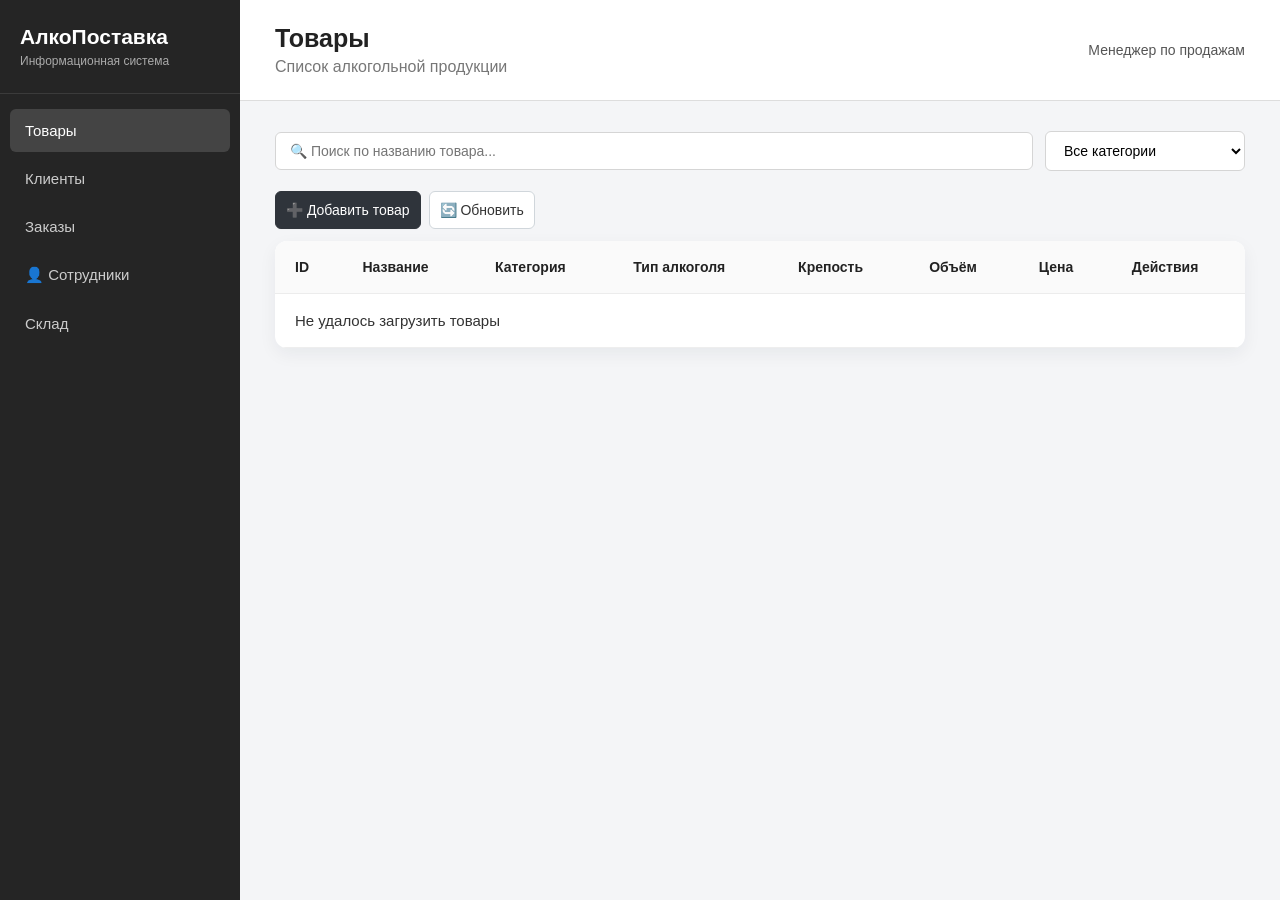
==== wwwroot/index.html @ d8df2c1d "Ver_1.2" ====
﻿<!DOCTYPE html>
<html lang="ru">
	<head>
		<meta charset="UTF-8"/>
			<meta name="viewport" content="width=device-width, initial-scale=1.0"/>

				<title>Компания-поставщик алкогольной продукции</title>

				<link rel="stylesheet" href="css/style.css"/>
</head>

	<body>

		<div class="app">

			<!-- Боковое меню -->
			<aside class="sidebar">

				<div class="logo">
					<div class="logo-title">АлкоПоставка</div>
					<div class="logo-subtitle">Информационная система</div>
				</div>

				<nav class="menu">

					<button class="menu-item active" data-page="products">
						Товары
					</button>

					<button class="menu-item" data-page="clients">
						Клиенты
					</button>

					<button class="menu-item" data-page="orders">
						Заказы
					</button>

					<div class="menu-item" data-page="employees">
						<span class="menu-icon">👤</span>
						<span>Сотрудники</span>
					</div>

					<button class="menu-item" data-page="stock">
						Склад
					</button>

				</nav>

			</aside>


			<!-- Основная область -->
			<main class="main">

				<header class="topbar">
					<div>
						<h1 id="pageTitle">Товары</h1>
						<p id="pageDescription">
							Список алкогольной продукции
						</p>
					</div>

					<div class="user-info">
						Менеджер по продажам
					</div>
				</header>


				<section class="content">

					<!-- Товары -->
					<div id="productsPage" class="page">

						<div class="products-filters">

    <div class="search-box">
        <input
            type="text"
            id="productSearch"
            placeholder="🔍 Поиск по названию товара..."
            autocomplete="off">
    </div>

    <div class="filter-box">
        <select id="productCategoryFilter">
            <option value="">Все категории</option>
        </select>
    </div>

</div>

<!-- Модальное окно удаления клиента -->
<div id="deleteClientModal" class="modal hidden">
	<input type="hidden" id="editingClientId">

	<div class="modal-content delete-modal-content">

		<div class="modal-header">
			<h2>Удаление клиента</h2>

			<button
				type="button"
				class="modal-close"
				id="closeDeleteClientModal">
				×
			</button>
		</div>

		<div class="modal-body delete-modal-body">

			<p class="delete-warning">
				Вы действительно хотите удалить клиента
				<strong id="deleteClientName"></strong>?
			</p>

			<p class="delete-description">
				Если у клиента есть связанные заказы, удаление может быть запрещено.
			</p>

		</div>

		<div class="modal-footer">

			<button
				type="button"
				class="btn-secondary"
				id="cancelDeleteClient">
				Отмена
			</button>

			<button
				type="button"
				class="btn-danger"
				id="confirmDeleteClient">
				Удалить
			</button>

		</div>

	</div>

</div>
						
						<div class="page-actions">
							<button
								type="button"
								class="btn-primary"
								id="addProductButton">
								➕ Добавить товар
							</button>

							<button
								type="button"
								id="refreshProductsButton">
								🔄 Обновить
							</button>
						</div>
						
						
						<div class="table-card">

							<table>
								<thead>
									<tr>
										<th>ID</th>
										<th>Название</th>
										<th>Категория</th>
										<th>Тип алкоголя</th>
										<th>Крепость</th>
										<th>Объём</th>
										<th>Цена</th>
										<th>Действия</th>
									</tr>
								</thead>

								<tbody id="productsTable"></tbody>
							</table>

						</div>

					</div>


					<!-- Модальное окно товара -->
<div id="productModal" class="modal hidden">

    <div class="modal-content">

        <div class="modal-header">
            <h2 id="productModalTitle">Добавление товара</h2>

            <button
                type="button"
                class="modal-close"
                id="closeProductModal">
                ×
            </button>
        </div>

        <form id="productForm" class="entity-form">

            <div class="form-group">
                <label for="productName">
                    Название товара
                </label>

                <input
                    type="text"
                    id="productName"
                    required>
            </div>


            <div class="form-group">
                <label for="productAlcoholType">
                    Тип алкоголя
                </label>

                <input
                    type="text"
                    id="productAlcoholType"
                    required>
            </div>


            <div class="form-row">

                <div class="form-group">
                    <label for="productStrength">
                        Крепость (%)
                    </label>

                    <input
                        type="number"
                        id="productStrength"
                        min="0"
                        step="0.1"
                        required>
                </div>


                <div class="form-group">
                    <label for="productVolume">
                        Объём (л)
                    </label>

                    <input
                        type="number"
                        id="productVolume"
                        min="0"
                        step="0.01"
                        required>
                </div>

            </div>


            <div class="form-group">
                <label for="productPrice">
                    Цена за единицу (₽)
                </label>

                <input
                    type="number"
                    id="productPrice"
                    min="0"
                    step="0.01"
                    required>
            </div>


            <div class="form-group">
                <label for="productCategory">
                    Категория
                </label>

                <select
                    id="productCategory"
                    required>

                    <option value="">
                        Выберите категорию
                    </option>

                </select>
            </div>


            <div class="modal-footer">

                <button
                    type="button"
                    class="btn-secondary"
                    id="cancelProduct">
                    Отмена
                </button>

                <button
                    type="submit"
                    class="btn-primary"
                    id="saveProductButton">
                    Сохранить
                </button>

            </div>

        </form>

    </div>

</div>
					
					<!-- Модальное окно удаления товара -->
<div id="deleteProductModal" class="modal hidden">

    <div class="modal-content delete-modal-content">

        <div class="modal-header">
            <h2>Удаление товара</h2>

            <button
                type="button"
                class="modal-close"
                id="closeDeleteProductModal">
                ×
            </button>
        </div>

        <div class="modal-body delete-modal-body">

            <p class="delete-warning">
                Вы действительно хотите удалить товар
                <strong id="deleteProductName"></strong>?
            </p>

            <p class="delete-description">
                Если товар уже используется в существующих заказах,
                система не позволит его удалить.
            </p>

        </div>

        <div class="modal-footer">

            <button
                type="button"
                class="btn-secondary"
                id="cancelDeleteProduct">
                Отмена
            </button>

            <button
                type="button"
                class="btn-danger"
                id="confirmDeleteProduct">
                Удалить
            </button>

        </div>

    </div>

</div>
					
					<!-- Клиенты -->
					<div id="clientsPage" class="page hidden">

                        <div class="section-tools">
                            <div class="search-box">
                                <input type="text" id="clientSearch"
                                       placeholder="Поиск по клиентам..." autocomplete="off">
                            </div>
                            <div class="page-actions">
                                <button type="button" class="btn-primary" id="addClientButton">➕ Добавить клиента</button>
                                <button type="button" id="refreshClients">🔄 Обновить</button>
                            </div>
                        </div>

						<div class="table-card">

							<table>
								<thead>
									<tr>
										<th>ID</th>
										<th>Наименование</th>
										<th>Тип</th>
										<th>ИНН</th>
										<th>Телефон</th>
										<th>Email</th>
										<th>Адрес доставки</th>
										<th>Действия</th>
									</tr>
								</thead>

								<tbody id="clientsTable"></tbody>
							</table>

						</div>
						
						<div id="clientModal" class="modal hidden">

    <div class="modal-content">

        <div class="modal-header">

            <h2>Добавление клиента</h2>

            <button id="closeClientModal"
                    class="close-button">
                ×
            </button>

        </div>

        <form id="clientForm" class="entity-form">

            <label>
                Наименование
                <input
                    type="text"
                    id="clientName"
                    required>
            </label>

            <label>
                Тип клиента

                <select id="clientType" required>
                    <option value="Юридическое лицо">
                        Юридическое лицо
                    </option>

                    <option value="Физическое лицо">
                        Физическое лицо
                    </option>
                </select>

            </label>

            <label>
                ИНН
                <input
                    type="text"
                    id="clientInn">
            </label>

            <label>
                Телефон
                <input
                    type="text"
                    id="clientPhone"
                    required>
            </label>

            <label>
                Email
                <input
                    type="email"
                    id="clientEmail">
            </label>

            <label>
                Адрес доставки
                <input
                    type="text"
                    id="clientAddress"
                    required>
            </label>

            <div class="form-actions">

                <button type="submit">
                    Сохранить
                </button>

                <button
                    type="button"
                    id="cancelClient">
                    Отмена
                </button>

            </div>

        </form>

    </div>

</div>

					</div>


					<!-- Заказы -->
					<div id="ordersPage" class="page hidden">

                        <div class="section-tools">
                            <div class="search-box">
                                <input type="text" id="orderSearch"
                                       placeholder="Поиск по заказам..." autocomplete="off">
                            </div>
                            <div class="page-actions">
                                <button type="button" class="btn-primary" id="addOrderButton">➕ Создать заказ</button>
                                <button type="button" id="refreshOrders">🔄 Обновить</button>
                            </div>
                        </div>

						<div class="table-card">

							<table>
								<thead>
									<tr>
										<th>ID</th>
										<th>Дата</th>
										<th>Клиент</th>
										<th>Ответственный</th>
										<th>Статус</th>
										<th>Сумма</th>
										<th></th>
									</tr>
								</thead>

								<tbody id="ordersTable"></tbody>
							</table>

						</div>

					</div>


					<!-- Склад -->
					<div id="stockPage" class="page hidden">

    <div class="section-tools">
        <div class="search-box">
            <input type="text" id="stockSearch"
                   placeholder="Поиск по складу, товару, типу..." autocomplete="off">
        </div>
        <div class="page-actions">
            <button type="button" class="btn-primary" id="addStockButton">➕ Добавить позицию</button>
            <button type="button" id="refreshStock">🔄 Обновить</button>
        </div>
    </div>

    <div id="lowStockBlock" class="warning-block hidden">

        <div class="warning-title">
            Требуется пополнение
        </div>

        <div id="lowStockContent"></div>

    </div>

    <div class="table-card">

        <table>

            <thead>
                <tr>
                    <th>Склад</th>
                    <th>Товар</th>
                    <th>Тип</th>
                    <th>Количество</th>
                    <th>Минимальный запас</th>
                    <th>Действия</th>
                </tr>
            </thead>

            <tbody id="stockTable"></tbody>

        </table>

    </div>

</div>

					<!-- Сотрудники -->
					<div id="employeesPage" class="page hidden">

                        <div class="section-tools">
                            <div class="search-box">
                                <input type="text" id="employeeSearch"
                                       placeholder="Поиск по сотрудникам..." autocomplete="off">
                            </div>
                            <div class="page-actions">
                                <button id="addEmployeeButton" type="button" class="btn-primary">➕ Добавить сотрудника</button>
                                <button id="refreshEmployees" type="button">🔄 Обновить</button>
                            </div>
                        </div>

						<div class="table-card">

							<table>

								<thead>
									<tr>
										<th>ID</th>
										<th>ФИО</th>
										<th>Должность</th>
										<th>Дата найма</th>
										<th>Зарплата</th>
										<th>Отдел</th>
										<th>Действия</th>
									</tr>
								</thead>

								<tbody id="employeesTable"></tbody>

							</table>

						</div>

					</div>

				</section>

			</main>

		</div>

		<!-- Окно деталей заказа -->
		<div id="orderModal" class="modal hidden">

			<div class="modal-content">

				<div class="modal-header">
					<h2>Детали заказа</h2>

					<button id="closeOrderModal" class="close-button">
						×
					</button>
				</div>

				<div id="orderDetailsContent">
					Загрузка...
				</div>

			</div>

		</div>

        <!-- Окно добавления / редактирования складской позиции -->
        <div id="stockModal" class="modal hidden">
            <div class="modal-content">
                <div class="modal-header">
                    <h2 id="stockModalTitle">Новая складская позиция</h2>
                    <button id="closeStockModal" class="close-button" type="button">×</button>
                </div>
                <form id="stockForm" class="entity-form">
                    <input type="hidden" id="stockId">
                    <label>
                        Склад
                        <select id="stockWarehouse" required></select>
                    </label>
                    <label>
                        Товар
                        <select id="stockProduct" required></select>
                    </label>
                    <div class="form-row">
                        <label>
                            Текущее количество
                            <input type="number" id="stockQuantity" min="0" step="1" required>
                        </label>
                        <label>
                            Минимальный запас
                            <input type="number" id="stockMinimumQuantity" min="0" step="1" required>
                        </label>
                    </div>
                    <div class="form-actions">
                        <button type="submit" class="primary-button">Сохранить</button>
                        <button type="button" id="cancelStock" class="secondary-button">Отмена</button>
                    </div>
                </form>
            </div>
        </div>

		<!-- ========================================== -->
		<!-- Окно добавления / редактирования сотрудника -->
		<!-- ========================================== -->

		<div id="employeeModal" class="modal hidden">

			<div class="modal-content">

				<div class="modal-header">

					<h2 id="employeeModalTitle">
						Новый сотрудник
					</h2>

					<button
						id="closeEmployeeModal"
						class="close-button"
						type="button">
						×
					</button>

				</div>


				<form id="employeeForm" class="entity-form">

					<input
						type="hidden"
						id="employeeId">


						<label>
							ФИО

							<input
								type="text"
								id="employeeName"
								required="">
							</label>


						<label>
							Должность

							<select
								id="employeePosition"
								required="">
							</select>
						</label>


						<label>
							Дата найма

							<input
								type="date"
								id="employeeHireDate"
								required="">
							</label>


						<label>
							Зарплата

							<input
								type="number"
								id="employeeSalary"
								min="0"
								step="0.01"
								required="">
							</label>


						<label>
							Отдел

							<select
								id="employeeDepartment"
								required="">
							</select>
						</label>


						<div class="form-actions">

							<button
								type="submit"
								class="primary-button">
								Сохранить
							</button>

							<button
								type="button"
								id="cancelEmployee"
								class="secondary-button">
								Отмена
							</button>

						</div>

					</form>

			</div>

		</div>

		<!-- Окно создания заказа -->
		<div id="orderModalCreate" class="modal hidden">
			<div class="modal-content">
				<div class="modal-header">
					<h2>Новый заказ</h2>
					<button id="closeOrderModalCreate" class="close-button">×</button>
				</div>

                <form id="orderForm" class="entity-form">
                    <div class="form-row">
                        <label>
                            Дата и время заказа
                            <input type="datetime-local" id="orderDate" required>
                        </label>
                        <label>
                            Статус
                            <select id="orderStatus" required>
                                <option value="Новый">Новый</option>
                                <option value="Сборка">Сборка</option>
                                <option value="Отгружен">Отгружен</option>
                                <option value="Отменен">Отменен</option>
                            </select>
                        </label>
                    </div>

                    <label>
                        Клиент
						<select id="orderClientSelect" required=""></select>
					</label>

					<label>
						Сотрудник
						<select id="orderEmployeeSelect" required=""></select>
					</label>

					<div class="form-group">
						<label for="orderProductSelect">Товар</label>

						<div class="order-item-add">
							<select id="orderProductSelect">
								<option value="">Выберите товар</option>
							</select>

							<input
								type="number"
								id="orderQuantity"
								min="1"
								value="1"
								placeholder="Количество"
        >

								<button
									type="button"
									id="addOrderItemButton"
									class="secondary-button"
        >
									Добавить
								</button>
							</div>
					</div>

					<div class="order-items-block">

						<h4>Позиции заказа</h4>

						<div id="orderItemsList">
							<div class="empty-order-items">
								Товары пока не добавлены
							</div>
						</div>

						<div class="order-total-preview">
							<span>Итого:</span>
							<strong id="orderTotalPreview">0 ₽</strong>
						</div>

					</div>

					<div class="form-actions">
						<button type="submit">Сохранить</button>
						<button type="button" id="cancelOrder">Отмена</button>
					</div>
				</form>
			</div>
		</div>

		<!-- Модальное окно подтверждения удаления заказа -->
<div id="deleteOrderModal" class="modal hidden">
    <div class="modal-content delete-modal-content">

        <div class="modal-header">
            <h2>Удаление заказа</h2>
            <button
                type="button"
                class="modal-close"
                id="closeDeleteOrderModal">
                ×
            </button>
        </div>

        <div class="modal-body delete-modal-body">
            <p class="delete-warning">
                Вы действительно хотите удалить заказ
                <strong id="deleteOrderNumber"></strong>?
            </p>

            <p class="delete-description">
                Это действие нельзя отменить.
                Все товары, связанные с этим заказом, также будут удалены
                из его состава.
            </p>
        </div>

        <div class="modal-footer">
            <button
                type="button"
                class="btn-secondary"
                id="cancelDeleteOrder">
                Отмена
            </button>

            <button
                type="button"
                class="btn-danger"
                id="confirmDeleteOrder">
                Удалить
            </button>
        </div>

    </div>
</div>

<!-- Уведомление -->
<div id="toast" class="toast hidden">
    <span id="toastIcon"></span>
    <span id="toastMessage"></span>
</div>
		
		
		<script src="js/app.js"></script>

	</body>
</html>
---- wwwroot/css/style.css ----
﻿* {
    box-sizing: border-box;
}

body {
    margin: 0;
    font-family: Arial, sans-serif;
    background: #f4f5f7;
    color: #222;
}

.app {
    display: flex;
    min-height: 100vh;
}


/* Боковое меню */

.sidebar {
    width: 240px;
    background: #252525;
    color: white;
    flex-shrink: 0;
}

.logo {
    padding: 25px 20px;
    border-bottom: 1px solid #3b3b3b;
}

.logo-title {
    font-size: 21px;
    font-weight: bold;
}

.logo-subtitle {
    margin-top: 5px;
    font-size: 12px;
    color: #aaa;
}

.menu {
    padding: 15px 10px;
}

.menu-item {
    width: 100%;
    padding: 13px 15px;
    margin-bottom: 5px;

    border: none;
    border-radius: 6px;

    background: transparent;
    color: #ccc;

    text-align: left;
    font-size: 15px;

    cursor: pointer;
}

.menu-item:hover {
    background: #363636;
    color: white;
}

.menu-item.active {
    background: #444;
    color: white;
}


/* Основная часть */

.main {
    flex: 1;
    min-width: 0;
}

.topbar {
    display: flex;
    justify-content: space-between;
    align-items: center;

    padding: 24px 35px;

    background: white;
    border-bottom: 1px solid #ddd;
}

.topbar h1 {
    margin: 0 0 5px;
    font-size: 25px;
}

.topbar p {
    margin: 0;
    color: #777;
}

.user-info {
    color: #555;
    font-size: 14px;
}

.content {
    padding: 30px 35px;
}


/* Панель кнопок */

.toolbar {
    display: flex;
    justify-content: flex-start;
    align-items: center;
    gap: 8px;
    margin-bottom: 15px;
}

button {
    font-family: inherit;
}

.toolbar button {
    /* Сделать стиль кнопок в тулбаре таким же, как в таблице "Товары" */
    padding: 5px 7px;
    font-size: 16px;

    border: none;
    border-radius: 5px;

    background: transparent;
    color: inherit;

    cursor: pointer;
}

.toolbar button:hover {
    background: #f0f0f0;
}


/* Таблица */

.table-card {
    background: white;
    border-radius: 10px;
    overflow-x: auto;

    box-shadow: 0 2px 10px rgba(0, 0, 0, 0.07);
}

table {
    width: 100%;
    border-collapse: collapse;
}

th,
td {
    padding: 14px 16px;
    text-align: left;
    border-bottom: 1px solid #eee;
    white-space: nowrap;
}

th {
    background: #f8f8f8;
    font-size: 14px;
}

td {
    font-size: 14px;
}

tbody tr:hover {
    background: #fafafa;
}


/* Страницы */

.hidden {
    display: none;
}

.empty-page {
    padding: 50px;
    text-align: center;

    background: white;
    border-radius: 10px;
}

.empty-page h2 {
    margin-top: 0;
}

.empty-page p {
    color: #777;
}

/* ==========================================
   Окно деталей заказа
   ========================================== */

.modal {
    position: fixed;
    top: 0;
    left: 0;

    width: 100%;
    height: 100%;

    background: rgba(0, 0, 0, 0.45);

    display: flex;
    align-items: center;
    justify-content: center;

    z-index: 1000;
}

.modal.hidden {
    display: none;
}

.modal-content {
    width: 700px;
    max-width: 90%;

    background: white;
    border-radius: 10px;

    box-shadow: 0 10px 40px rgba(0, 0, 0, 0.2);

    overflow: hidden;
}

.modal-header {
    display: flex;
    align-items: center;
    justify-content: space-between;

    padding: 20px 25px;

    border-bottom: 1px solid #ddd;
}

.modal-header h2 {
    margin: 0;
}

.close-button {
    border: none;
    background: transparent;

    font-size: 28px;
    line-height: 1;

    color: #777;

    cursor: pointer;
    padding: 5px 7px;
    border-radius: 5px;
}

.close-button:hover {
    color: #222;
}

#orderDetailsContent {
    padding: 25px;
}

.details-table {
    width: 100%;
    border-collapse: collapse;
}

.details-table th,
.details-table td {
    padding: 12px;

    border-bottom: 1px solid #eee;

    text-align: left;
}

.details-table th {
    background: #f7f7f7;
}

.details-total {
    margin-top: 20px;

    text-align: right;

    font-size: 18px;
    font-weight: bold;
}

/* ==========================================
   Склад
   ========================================== */

.warning-block {
    margin-bottom: 20px;
    padding: 18px 20px;

    background: #fff4e5;
    border: 1px solid #f0c36d;

    border-radius: 8px;
}

.warning-title {
    margin-bottom: 10px;

    font-size: 17px;
    font-weight: bold;
}

.warning-item {
    padding: 8px 0;

    border-bottom: 1px solid #ecd8b0;
}

.warning-item:last-child {
    border-bottom: none;
}

/* ==========================================
   Форма клиента
   ========================================== */

.client-form {
    display: flex;
    flex-direction: column;
    gap: 15px;

    padding: 25px;
}

.client-form label {
    display: flex;
    flex-direction: column;
    gap: 6px;

    font-weight: 500;
}

.client-form input,
.client-form select {
    padding: 10px;

    border: 1px solid #ccc;
    border-radius: 5px;

    font-size: 15px;
}

.form-actions {
    display: flex;
    gap: 10px;

    margin-top: 10px;
}

.order-item-add {
    display: grid;
    grid-template-columns: 1fr 120px auto;
    gap: 10px;
    align-items: center;
}

.order-items-block {
    margin-top: 20px;
}

.order-items-block h4 {
    margin: 0 0 12px;
}

#orderItemsList {
    display: flex;
    flex-direction: column;
    gap: 8px;
}

.order-item-row {
    display: grid;
    grid-template-columns: 1fr 90px 120px 40px;
    gap: 10px;
    align-items: center;

    padding: 10px 12px;

    border: 1px solid #e5e7eb;
    border-radius: 8px;
    background: #f9fafb;
}

.order-item-name {
    font-weight: 500;
}

.order-item-quantity {
    text-align: center;
}

.order-item-price {
    text-align: right;
}

.remove-order-item {
    border: none;
    background: transparent;
    cursor: pointer;
    font-size: 18px;
}

.empty-order-items {
    padding: 18px;
    text-align: center;
    color: #888;
    border: 1px dashed #ccc;
    border-radius: 8px;
}

.order-total-preview {
    display: flex;
    justify-content: space-between;
    align-items: center;

    margin-top: 15px;
    padding-top: 15px;

    border-top: 1px solid #ddd;

    font-size: 18px;
}

.order-total-preview strong {
    font-size: 20px;
}

/* ==========================================
   Модальное окно удаления
   ========================================== */

.delete-modal-content {
    max-width: 500px;
}

.delete-modal-body {
    padding: 25px 30px;
}

.delete-warning {
    font-size: 18px;
    margin: 0 0 15px;
}

.delete-warning strong {
    font-weight: 700;
}

.delete-description {
    margin: 0;
    color: #666;
    line-height: 1.5;
}

.modal-footer {
    display: flex;
    justify-content: flex-end;
    gap: 10px;
    padding: 0 30px 25px;
}

.btn-danger {
    border: none;
    background: #dc3545;
    color: white;
    padding: 5px 7px;
    border-radius: 5px;
    cursor: pointer;
    font-size: 16px;
    transition: background 0.2s;
}

.btn-danger:hover {
    background: #bb2d3b;
}

.btn-secondary {
    border: 1px solid #ccc;
    background: #f5f5f5;
    color: #333;
    padding: 5px 7px;
    border-radius: 5px;
    cursor: pointer;
    font-size: 16px;
    transition: background 0.2s;
}

.btn-secondary:hover {
    background: #e9e9e9;
}


/* ==========================================
   Уведомления
   ========================================== */

.toast {
    position: fixed;
    right: 25px;
    bottom: 25px;

    display: flex;
    align-items: center;
    gap: 10px;

    min-width: 280px;
    max-width: 450px;

    padding: 14px 18px;

    background: white;
    border-radius: 8px;

    box-shadow: 0 5px 20px rgba(0, 0, 0, 0.15);

    font-size: 14px;

    z-index: 2000;

    opacity: 1;
    transform: translateY(0);

    transition:
        opacity 0.25s ease,
        transform 0.25s ease;
}

.toast.hidden {
    display: none;
}

.toast.success {
    border-left: 4px solid #28a745;
}

.toast.error {
    border-left: 4px solid #dc3545;
}

#toastIcon {
    font-size: 18px;
}

#toastMessage {
    line-height: 1.4;
}

/* ==========================================
   Фильтры товаров
   ========================================== */

.products-filters {
    display: flex;
    gap: 12px;
    align-items: center;
    margin-bottom: 20px;
    flex-wrap: wrap;
}

.search-box {
    flex: 1;
    min-width: 250px;
}

.search-box input {
    width: 100%;
    box-sizing: border-box;
    padding: 10px 14px;
    border: 1px solid #d5d5d5;
    border-radius: 6px;
    font-size: 14px;
    outline: none;
}

.search-box input:focus {
    border-color: #999;
}

.filter-box select {
    min-width: 200px;
    padding: 10px 14px;
    border: 1px solid #d5d5d5;
    border-radius: 6px;
    font-size: 14px;
    background: white;
    cursor: pointer;
}

.table-actions {
    display: flex;
    gap: 6px;
    align-items: center;
}

.action-button {
    border: none;
    background: transparent;
    cursor: pointer;
    font-size: 16px;
    padding: 5px 7px;
    border-radius: 5px;
}

.action-button:hover {
    background: #f0f0f0;
}

/* Стили кнопок в панели действий (как на странице "Товары") */
.page-actions {
    display: flex;
    gap: 8px;
    margin-bottom: 12px;
}

.page-actions .btn-primary {
    display: inline-flex;
    align-items: center;
    gap: 8px;

    padding: 6px 10px;
    font-size: 14px;

    background: #fff;
    border: 1px solid #d0d6db;
    color: #333;
    border-radius: 6px;
    cursor: pointer;

    box-shadow: 0 1px 0 rgba(0,0,0,0.02);
}

.page-actions .btn-primary:hover {
    background: #f7f9fb;
}

.page-actions button[id^="refresh"],
.toolbar button {
    display: inline-flex;
    align-items: center;
    gap: 8px;

    padding: 6px 10px;
    font-size: 14px;

    background: #fff;
    border: 1px solid #d0d6db;
    color: #333;
    border-radius: 6px;
    cursor: pointer;
}

.page-actions button[id^="refresh"]:hover,
.toolbar button:hover {
    background: #f7f9fb;
}

/* Таблица: визуальное оформление, как в примере */
.table-card {
    background: white;
    border-radius: 12px;
    overflow: hidden;

    box-shadow: 0 6px 18px rgba(24,39,58,0.06);
}

.table-card table thead th {
    background: #fafafa;
    font-weight: 700;
    color: #222;
    padding: 18px 20px;
    border-bottom: 1px solid #ececec;
}

.table-card table tbody td {
    padding: 18px 20px;
    font-size: 15px;
    color: #333;
}

.table-card table tbody tr:hover {
    background: #fbfbfb;
}

/* Скругление верхних углов у заголовка таблицы */
.table-card table thead th:first-child {
    border-top-left-radius: 12px;
}

.table-card table thead th:last-child {
    border-top-right-radius: 12px;
}

/* Кнопки действий в строке */
.table-actions .edit-button {
    color: #ff7a3d; /* оранжевый как в образце */
    font-size: 16px;
}

.table-actions .delete-button {
    color: #9aa0a6; /* серый корзины */
    font-size: 16px;
}

/* Для таблицы клиентов – фиксированная разметка и перенос длинных строк */
#clientsPage table {
    table-layout: fixed;
    width: 100%;
}

#clientsPage th,
#clientsPage td {
    word-break: break-word;       /* перенос длинных слов */
    white-space: normal;          /* разрешить перенос строк */
    padding: 10px 12px;           /* уменьшить отступы */
    font-size: 13px;              /* немного уменьшить шрифт */
}

/* Особенно для колонки "Адрес доставки" */
#clientsPage td:nth-child(7) {
    max-width: 180px;
    overflow: hidden;
    text-overflow: ellipsis;
}

/* Кнопки действий – фиксированная ширина */
#clientsPage .table-actions {
    white-space: nowrap;
    min-width: 70px;
}
/* =========================================================
   Унифицированный интерфейс CRUD и поиска
   ========================================================= */
.section-tools {
    display: flex;
    align-items: center;
    justify-content: space-between;
    gap: 16px;
    margin-bottom: 18px;
    flex-wrap: wrap;
}

.section-tools .search-box {
    flex: 1 1 360px;
    max-width: 620px;
}

.section-tools .page-actions {
    margin: 0;
    display: flex;
    align-items: center;
    gap: 8px;
}

.section-tools .page-actions button,
.page-actions button {
    min-height: 38px;
    padding: 8px 12px;
    border: 1px solid #d8dadd;
    border-radius: 8px;
    background: #ffffff;
    color: #2b2d31;
    cursor: pointer;
    font-size: 14px;
    transition: background .18s ease, border-color .18s ease, transform .18s ease;
}

.section-tools .page-actions button:hover,
.page-actions button:hover {
    background: #f4f5f7;
    border-color: #bfc3c8;
}

.section-tools .page-actions .btn-primary,
.page-actions .btn-primary,
.primary-button {
    background: #2f343b;
    border-color: #2f343b;
    color: #ffffff;
}

.section-tools .page-actions .btn-primary:hover,
.page-actions .btn-primary:hover,
.primary-button:hover {
    background: #1f2328;
    border-color: #1f2328;
}

/* Единый внешний вид всех модальных окон */
.modal-content {
    width: min(720px, calc(100vw - 36px));
    max-width: 720px;
    max-height: calc(100vh - 48px);
    overflow-y: auto;
    border-radius: 14px;
    border: 1px solid #e5e7eb;
    box-shadow: 0 18px 55px rgba(0, 0, 0, .22);
}

.modal-header {
    padding: 20px 26px;
    background: #ffffff;
    border-bottom: 1px solid #e7e9ec;
}

.modal-header h2 {
    font-size: 21px;
    font-weight: 650;
    color: #202328;
}

.modal-close,
.close-button {
    width: 34px;
    height: 34px;
    display: inline-flex;
    align-items: center;
    justify-content: center;
    border: none;
    border-radius: 8px;
    background: transparent;
    color: #777d85;
    font-size: 26px;
    line-height: 1;
    cursor: pointer;
}

.modal-close:hover,
.close-button:hover {
    background: #f1f2f4;
    color: #202328;
}

.entity-form,
.modal-content form.entity-form {
    padding: 24px 26px 26px;
    display: flex;
    flex-direction: column;
    gap: 16px;
}

.entity-form label,
.entity-form .form-group {
    display: flex;
    flex-direction: column;
    gap: 7px;
    margin: 0;
    color: #34383e;
    font-size: 14px;
    font-weight: 600;
}

.entity-form input,
.entity-form select,
.entity-form textarea {
    width: 100%;
    min-height: 42px;
    padding: 9px 12px;
    border: 1px solid #cfd3d8;
    border-radius: 8px;
    background: #ffffff;
    color: #22262b;
    font: inherit;
    font-weight: 400;
    outline: none;
    transition: border-color .16s ease, box-shadow .16s ease;
}

.entity-form input:focus,
.entity-form select:focus,
.entity-form textarea:focus {
    border-color: #737983;
    box-shadow: 0 0 0 3px rgba(63, 69, 78, .10);
}

.entity-form .form-row {
    display: grid;
    grid-template-columns: repeat(2, minmax(0, 1fr));
    gap: 14px;
}

.entity-form .form-actions,
.entity-form .modal-footer {
    display: flex;
    justify-content: flex-end;
    gap: 10px;
    margin: 8px 0 0;
    padding: 18px 0 0;
    border-top: 1px solid #eceef0;
}

.entity-form .form-actions button,
.entity-form .modal-footer button {
    min-height: 40px;
    padding: 8px 16px;
    border-radius: 8px;
    font-size: 14px;
    cursor: pointer;
}

.secondary-button,
.entity-form .btn-secondary,
.entity-form .form-actions button[type="button"] {
    border: 1px solid #d0d4d9;
    background: #ffffff;
    color: #33373d;
}

.secondary-button:hover,
.entity-form .btn-secondary:hover,
.entity-form .form-actions button[type="button"]:hover {
    background: #f3f4f6;
}

.entity-form button[type="submit"] {
    border: 1px solid #2f343b;
    background: #2f343b;
    color: #ffffff;
}

.entity-form button[type="submit"]:hover {
    background: #1f2328;
}

/* Прозрачные иконки действий во всех таблицах */
.table-actions,
td.table-actions {
    display: flex;
    align-items: center;
    gap: 4px;
}

.action-button,
.table-action-button {
    width: 34px;
    height: 34px;
    display: inline-flex;
    align-items: center;
    justify-content: center;
    padding: 0;
    border: none;
    border-radius: 8px;
    background: transparent;
    color: inherit;
    cursor: pointer;
    font-size: 16px;
    transition: background .15s ease, transform .15s ease;
}

.action-button:hover,
.table-action-button:hover {
    background: #eceef1;
}

.action-button:active,
.table-action-button:active {
    transform: scale(.96);
}

.details-button {
    min-height: 32px;
    padding: 5px 9px;
    border: 1px solid #d6d9dd;
    border-radius: 7px;
    background: #ffffff;
    color: #34383e;
    cursor: pointer;
}

.details-button:hover {
    background: #f2f3f5;
}

@media (max-width: 720px) {
    .entity-form .form-row {
        grid-template-columns: 1fr;
    }

    .section-tools {
        align-items: stretch;
    }

    .section-tools .search-box,
    .section-tools .page-actions {
        width: 100%;
        max-width: none;
    }
}
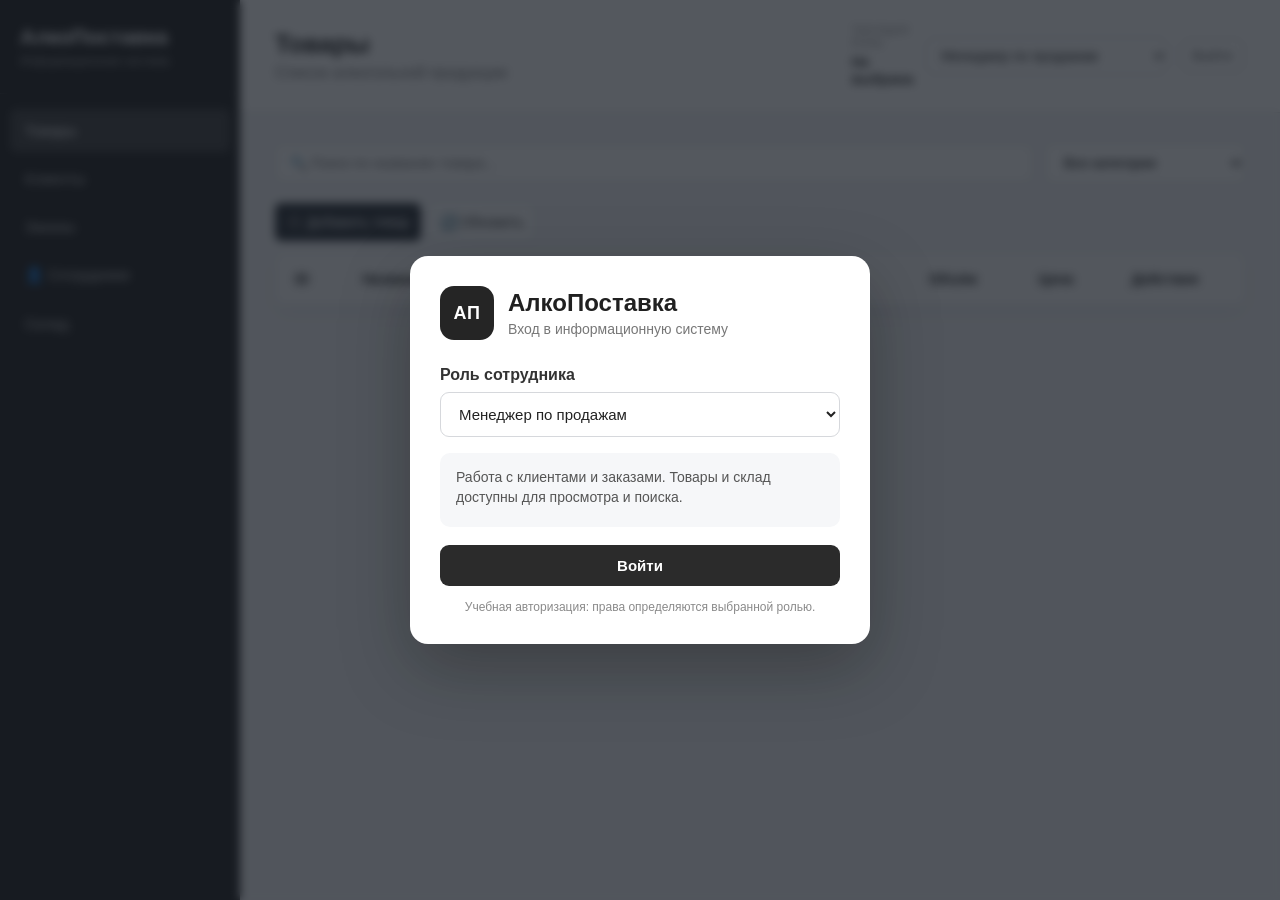
==== commit d4a4d166: "RolesDeligation" ====
--- a/wwwroot/index.html
+++ b/wwwroot/index.html
@@ -1,4 +1,4 @@
-﻿<!DOCTYPE html>
+<!DOCTYPE html>
 <html lang="ru">
 	<head>
 		<meta charset="UTF-8"/>
@@ -10,6 +10,37 @@
 </head>
 
 	<body>
+
+		<!-- Учебное окно авторизации по роли -->
+		<div id="authModal" class="auth-modal">
+			<div class="auth-card">
+				<div class="auth-brand">
+					<div class="auth-brand-mark">АП</div>
+					<div>
+						<div class="auth-title">АлкоПоставка</div>
+						<div class="auth-subtitle">Вход в информационную систему</div>
+					</div>
+				</div>
+
+				<label class="auth-label" for="loginRoleSelect">Роль сотрудника</label>
+				<select id="loginRoleSelect" class="auth-select">
+					<option value="sales">Менеджер по продажам</option>
+					<option value="warehouse">Кладовщик</option>
+					<option value="supervisor">Руководитель</option>
+					<option value="administrator">Администратор</option>
+				</select>
+
+				<div id="loginRoleDescription" class="auth-role-description"></div>
+
+				<button id="loginButton" type="button" class="auth-login-button">
+					Войти
+				</button>
+
+				<p class="auth-note">
+					Учебная авторизация: права определяются выбранной ролью.
+				</p>
+			</div>
+		</div>
 
 		<div class="app">
 
@@ -60,8 +91,20 @@
 						</p>
 					</div>
 
-					<div class="user-info">
-						Менеджер по продажам
+					<div class="role-panel">
+						<div class="role-panel-text">
+							<span class="role-panel-caption">Текущая роль</span>
+							<span id="currentRoleName" class="role-panel-name">Не выбрана</span>
+						</div>
+
+						<select id="topRoleSelect" class="role-select" aria-label="Сменить роль">
+							<option value="sales">Менеджер по продажам</option>
+							<option value="warehouse">Кладовщик</option>
+							<option value="supervisor">Руководитель</option>
+							<option value="administrator">Администратор</option>
+						</select>
+
+						<button id="logoutButton" type="button" class="role-exit-button">Выйти</button>
 					</div>
 				</header>
 
--- a/wwwroot/css/style.css
+++ b/wwwroot/css/style.css
@@ -1008,3 +1008,206 @@
         max-width: none;
     }
 }
+
+/* ==========================================
+   Ролевая авторизация
+   ========================================== */
+
+.auth-modal {
+    position: fixed;
+    inset: 0;
+    z-index: 5000;
+    display: flex;
+    align-items: center;
+    justify-content: center;
+    padding: 24px;
+    background: rgba(19, 24, 32, 0.72);
+    backdrop-filter: blur(5px);
+}
+
+.auth-modal.hidden {
+    display: none;
+}
+
+.auth-card {
+    width: min(460px, 100%);
+    padding: 30px;
+    border-radius: 18px;
+    background: #ffffff;
+    box-shadow: 0 24px 70px rgba(0, 0, 0, 0.28);
+}
+
+.auth-brand {
+    display: flex;
+    align-items: center;
+    gap: 14px;
+    margin-bottom: 26px;
+}
+
+.auth-brand-mark {
+    width: 54px;
+    height: 54px;
+    display: grid;
+    place-items: center;
+    border-radius: 14px;
+    background: #252525;
+    color: #fff;
+    font-size: 18px;
+    font-weight: 700;
+    letter-spacing: 0.04em;
+}
+
+.auth-title {
+    font-size: 24px;
+    font-weight: 700;
+    color: #202020;
+}
+
+.auth-subtitle {
+    margin-top: 4px;
+    color: #777;
+    font-size: 14px;
+}
+
+.auth-label {
+    display: block;
+    margin-bottom: 8px;
+    font-weight: 600;
+    color: #333;
+}
+
+.auth-select,
+.role-select {
+    width: 100%;
+    border: 1px solid #d6d8dc;
+    border-radius: 9px;
+    background: #fff;
+    color: #222;
+    outline: none;
+}
+
+.auth-select {
+    padding: 12px 14px;
+    font-size: 15px;
+}
+
+.auth-select:focus,
+.role-select:focus {
+    border-color: #777;
+    box-shadow: 0 0 0 3px rgba(50, 50, 50, 0.08);
+}
+
+.auth-role-description {
+    min-height: 74px;
+    margin-top: 16px;
+    padding: 14px 16px;
+    border-radius: 10px;
+    background: #f6f7f9;
+    color: #555;
+    line-height: 1.45;
+    font-size: 14px;
+}
+
+.auth-login-button {
+    width: 100%;
+    margin-top: 18px;
+    padding: 12px 16px;
+    border: none;
+    border-radius: 9px;
+    background: #2b2b2b;
+    color: #fff;
+    font-size: 15px;
+    font-weight: 600;
+    cursor: pointer;
+}
+
+.auth-login-button:hover {
+    background: #161616;
+}
+
+.auth-note {
+    margin: 14px 0 0;
+    color: #8a8a8a;
+    font-size: 12px;
+    text-align: center;
+}
+
+.role-panel {
+    display: flex;
+    align-items: center;
+    gap: 12px;
+}
+
+.role-panel-text {
+    display: flex;
+    flex-direction: column;
+    align-items: flex-end;
+    line-height: 1.2;
+}
+
+.role-panel-caption {
+    color: #8a8a8a;
+    font-size: 11px;
+    text-transform: uppercase;
+    letter-spacing: 0.06em;
+}
+
+.role-panel-name {
+    margin-top: 4px;
+    color: #333;
+    font-size: 14px;
+    font-weight: 600;
+}
+
+.role-select {
+    min-width: 210px;
+    padding: 9px 11px;
+    font-size: 14px;
+}
+
+.role-exit-button {
+    padding: 9px 12px;
+    border: 1px solid #d9d9d9;
+    border-radius: 8px;
+    background: #fff;
+    color: #555;
+    cursor: pointer;
+}
+
+.role-exit-button:hover {
+    background: #f3f3f3;
+}
+
+.permission-readonly-note {
+    margin: 0 0 14px;
+    padding: 10px 12px;
+    border: 1px solid #d9e2ef;
+    border-radius: 8px;
+    background: #f4f8fc;
+    color: #48617d;
+    font-size: 13px;
+}
+
+@media (max-width: 900px) {
+    .topbar {
+        gap: 16px;
+        align-items: flex-start;
+        flex-direction: column;
+    }
+
+    .role-panel {
+        width: 100%;
+        align-items: stretch;
+        flex-wrap: wrap;
+    }
+
+    .role-panel-text {
+        align-items: flex-start;
+        min-width: 150px;
+    }
+
+    .role-select {
+        flex: 1;
+        min-width: 200px;
+    }
+}
